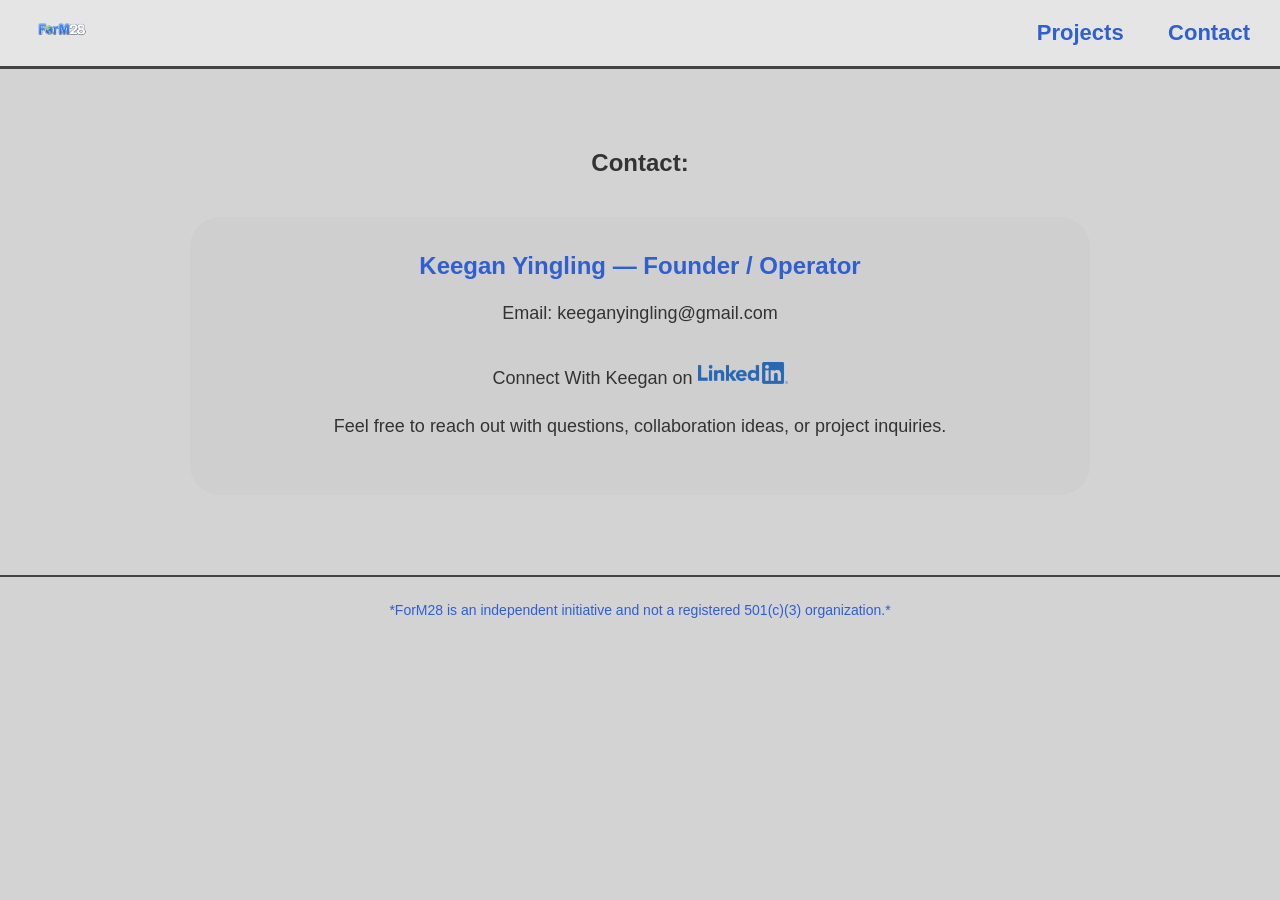
==== contact.html @ 85b30ba9 "Update contact.html" ====
<!DOCTYPE html>
<html>
<head>
  <title>Contact</title>
  <link rel="stylesheet" href="styles.css">
</head>
<body>

<header>
  <a href="index.html">
    <img src="logo.png" class="logo-small">
  </a>

  <nav>
    <a href="projects.html">Projects</a>
    <a href="contact.html">Contact</a>
  </nav>
</header>

<div class="container">

  <h2>Contact:</h2>

  <div class="card" style="text-align:center;">

    <div class="project-title">
      Keegan Yingling — Founder / Operator
    </div>

    <p>Email: keeganyingling@gmail.com</p>
    
    <p>
      Connect With Keegan on  <a href="https://www.linkedin.com/in/keegan-yingling-981190180/">
      <img src="linkedin.png" style="width:90px; margin-top:15px;">
    </a>
    </p>
      
    <p>
      Feel free to reach out with questions, collaboration ideas, or project inquiries.
    </p>

  </div>

</div>

<div class="footer">
  *ForM28 is an independent initiative and not a registered 501(c)(3) organization.*
</div>

</body>
</html>
---- styles.css ----
body {
  font-family: Arial, sans-serif;
  margin: 0;
  background: #d3d3d3;
  color: #333;
}

/* HEADER */
header {
  background: #e5e5e5;
  border-bottom: 3px solid #444;
  padding: 10px 30px;
  display: flex;
  align-items: center;
  justify-content: space-between;
}

.logo-small {
  height: 42px;
}

nav a {
  margin-left: 40px;
  text-decoration: none;
  color: #2f5fd0;
  font-size: 22px;
  font-weight: bold;
}

nav a:hover {
  text-decoration: underline;
}

/* MAIN CONTAINER */
.container {
  max-width: 900px;
  margin: 80px auto;
  text-align: center;
  padding: 0 20px;
}

/* LOGO */
.logo-main {
  max-width: 420px;
  margin-bottom: 40px;
}

/* TEXT */
p {
  font-size: 18px;
  line-height: 1.7;
}

/* CARDS */
.card {
  background: #cfcfcf;
  border-radius: 30px;
  padding: 35px;
  margin-top: 40px;
  text-align: left;
}

/* TITLES */
.project-title {
  color: #2f5fd0;
  font-size: 24px;
  font-weight: bold;
  margin-bottom: 15px;
}

/* BUTTONS */
.button {
  display: inline-block;
  padding: 12px 20px;
  border-radius: 8px;
  text-decoration: none;
  font-weight: bold;
  margin-top: 15px;
}

.button-green {
  background: #8bc34a;
  color: #000;
}

.button-green:hover {
  background: #7cb342;
}

.button-blue {
  color: #2f5fd0;
}

.button-blue:hover {
  text-decoration: underline;
}

/* FOOTER */
.footer {
  text-align: center;
  margin-top: 60px;
  padding: 25px;
  font-size: 14px;
  color: #2f5fd0;
  border-top: 2px solid #444;
}
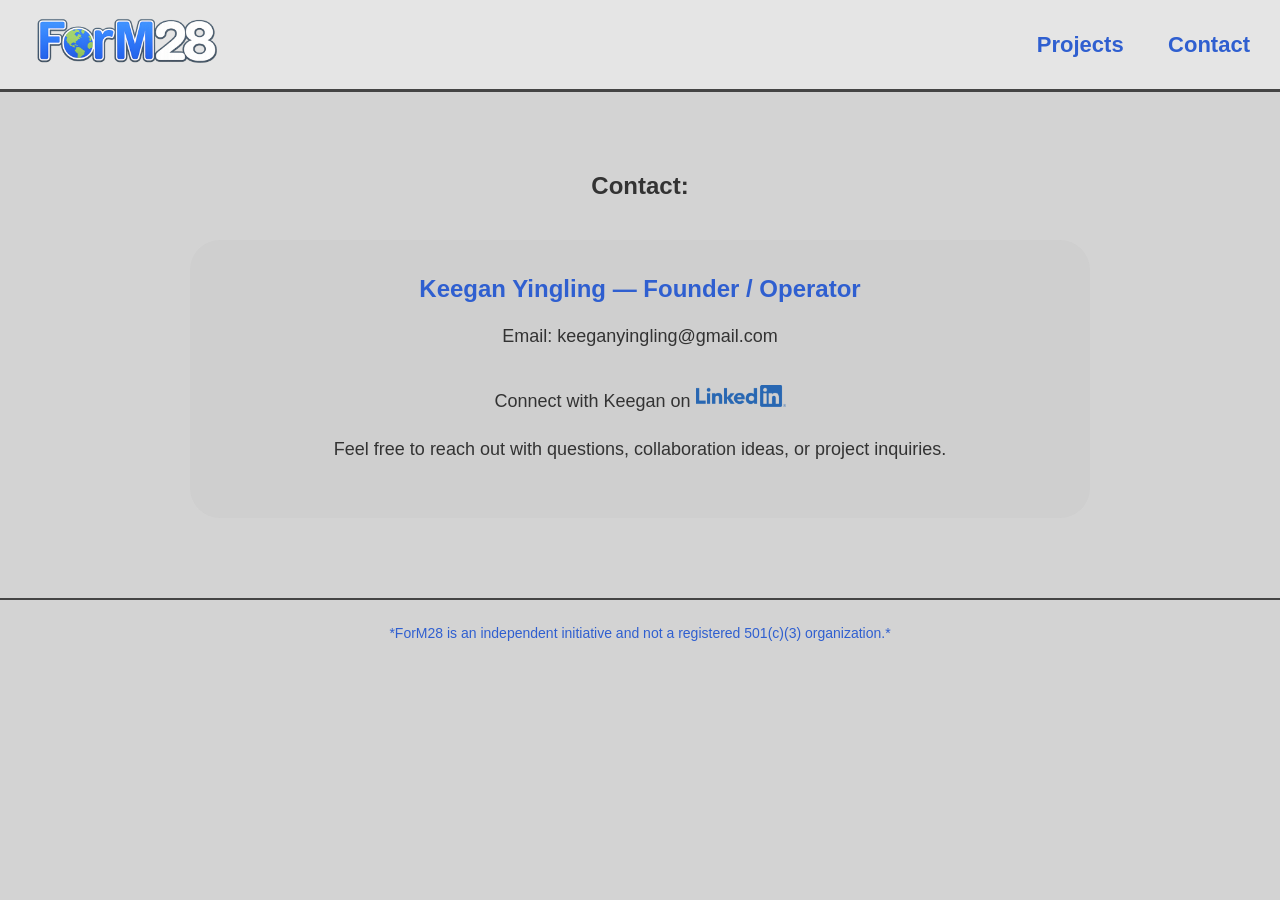
==== commit 35376d90: "Update contact.html" ====
--- a/contact.html
+++ b/contact.html
@@ -30,7 +30,7 @@
     <p>Email: keeganyingling@gmail.com</p>
     
     <p>
-      Connect With Keegan on  <a href="https://www.linkedin.com/in/keegan-yingling-981190180/">
+      Connect with Keegan on  <a href="https://www.linkedin.com/in/keegan-yingling-981190180/">
       <img src="linkedin.png" style="width:90px; margin-top:15px;">
     </a>
     </p>
--- a/styles.css
+++ b/styles.css
@@ -16,7 +16,7 @@
 }
 
 .logo-small {
-  height: 42px;
+  height: 65px;
 }
 
 nav a {
@@ -41,7 +41,7 @@
 
 /* LOGO */
 .logo-main {
-  max-width: 420px;
+  max-width: 600px;
   margin-bottom: 40px;
 }
 
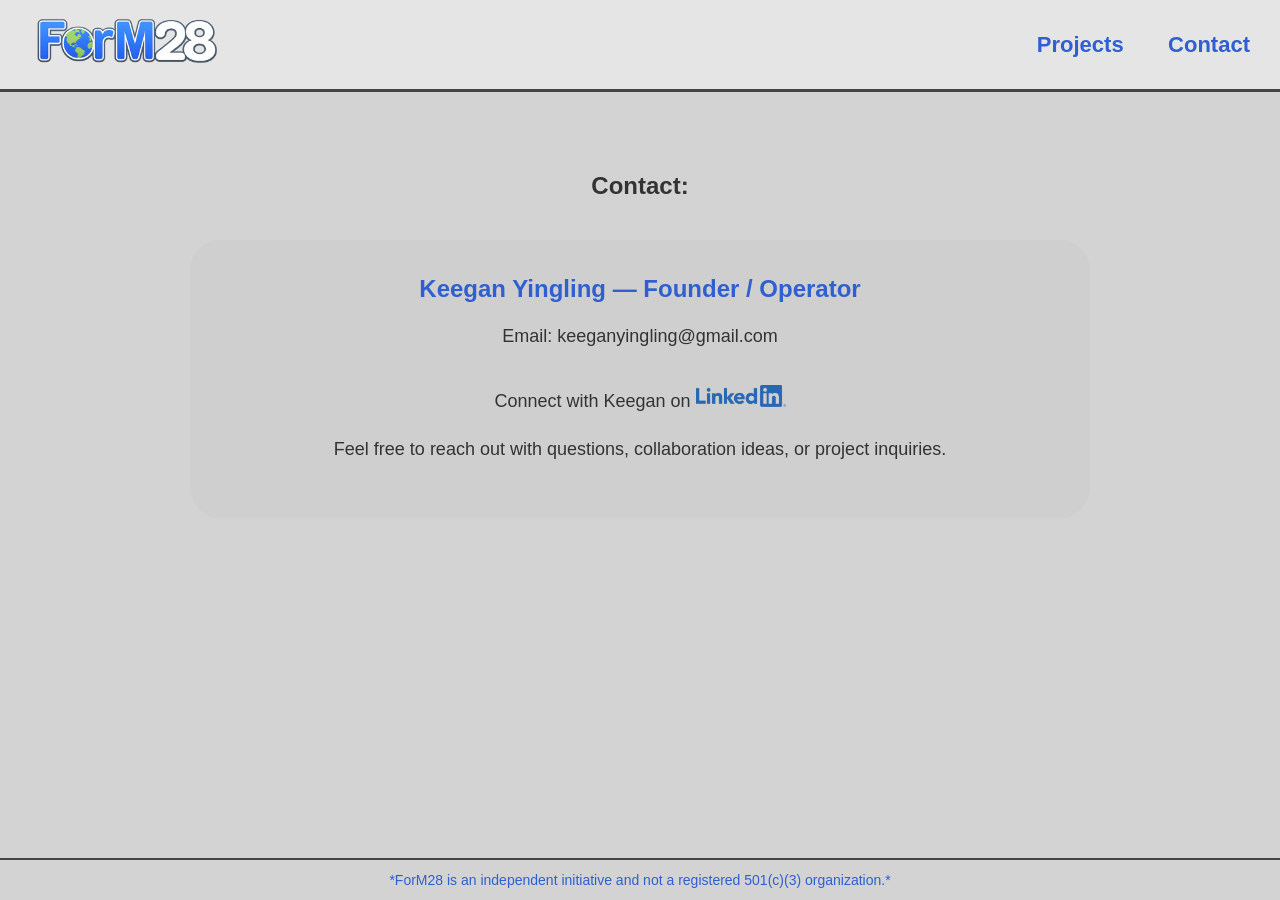
==== commit 2d631406: "Update contact.html" ====
--- a/contact.html
+++ b/contact.html
@@ -17,31 +17,35 @@
   </nav>
 </header>
 
-<div class="container">
+<div class="main-content"> <!-- ADDED -->
 
-  <h2>Contact:</h2>
+  <div class="container">
 
-  <div class="card" style="text-align:center;">
+    <h2>Contact:</h2>
 
-    <div class="project-title">
-      Keegan Yingling — Founder / Operator
+    <div class="card" style="text-align:center;">
+
+      <div class="project-title">
+        Keegan Yingling — Founder / Operator
+      </div>
+
+      <p>Email: keeganyingling@gmail.com</p>
+      
+      <p>
+        Connect with Keegan on  <a href="https://www.linkedin.com/in/keegan-yingling-981190180/">
+        <img src="linkedin.png" style="width:90px; margin-top:15px;">
+      </a>
+      </p>
+        
+      <p>
+        Feel free to reach out with questions, collaboration ideas, or project inquiries.
+      </p>
+
     </div>
-
-    <p>Email: keeganyingling@gmail.com</p>
-    
-    <p>
-      Connect with Keegan on  <a href="https://www.linkedin.com/in/keegan-yingling-981190180/">
-      <img src="linkedin.png" style="width:90px; margin-top:15px;">
-    </a>
-    </p>
-      
-    <p>
-      Feel free to reach out with questions, collaboration ideas, or project inquiries.
-    </p>
 
   </div>
 
-</div>
+</div> <!-- ADDED -->
 
 <div class="footer">
   *ForM28 is an independent initiative and not a registered 501(c)(3) organization.*
--- a/styles.css
+++ b/styles.css
@@ -1,8 +1,15 @@
+html, body {
+  height: 100%;
+  margin: 0;
+}
+
 body {
   font-family: Arial, sans-serif;
-  margin: 0;
   background: #d3d3d3;
   color: #333;
+
+  display: flex;
+  flex-direction: column;
 }
 
 /* HEADER */
@@ -29,6 +36,11 @@
 
 nav a:hover {
   text-decoration: underline;
+}
+
+/* MAIN CONTENT WRAPPER (NEW) */
+.main-content {
+  flex: 1;
 }
 
 /* MAIN CONTAINER */
@@ -95,11 +107,10 @@
   text-decoration: underline;
 }
 
-/* FOOTER */
+/* FOOTER (UPDATED) */
 .footer {
   text-align: center;
-  margin-top: 60px;
-  padding: 25px;
+  padding: 12px 20px; /* consistent height */
   font-size: 14px;
   color: #2f5fd0;
   border-top: 2px solid #444;
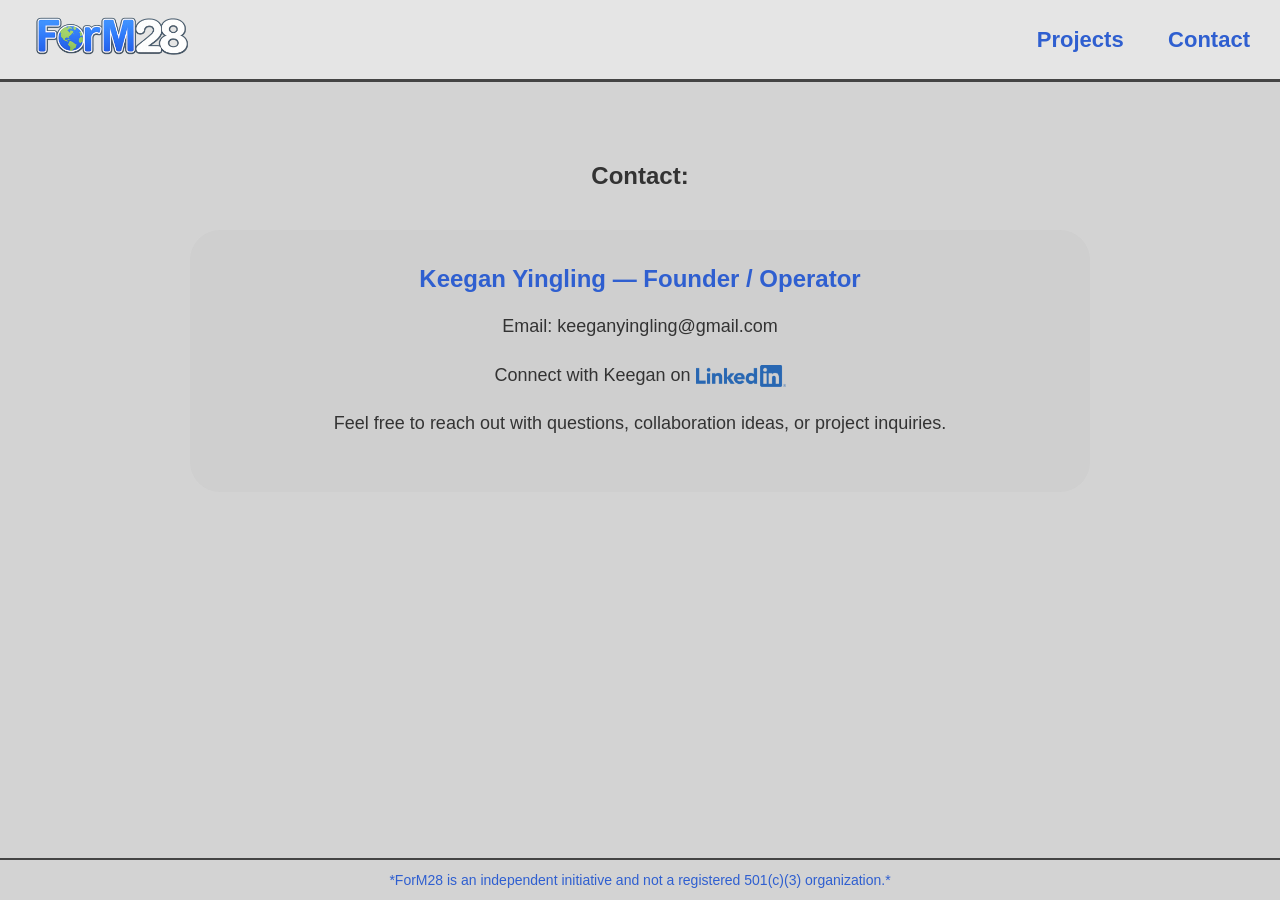
==== commit e30d0ff0: "Update contact.html" ====
--- a/contact.html
+++ b/contact.html
@@ -33,7 +33,7 @@
       
       <p>
         Connect with Keegan on  <a href="https://www.linkedin.com/in/keegan-yingling-981190180/">
-        <img src="linkedin.png" style="width:90px; margin-top:15px;">
+        <img src="linkedin.png" style="width:90px; vertical-align:middle;">
       </a>
       </p>
         
--- a/styles.css
+++ b/styles.css
@@ -23,7 +23,7 @@
 }
 
 .logo-small {
-  height: 65px;
+  height: 55px;
 }
 
 nav a {
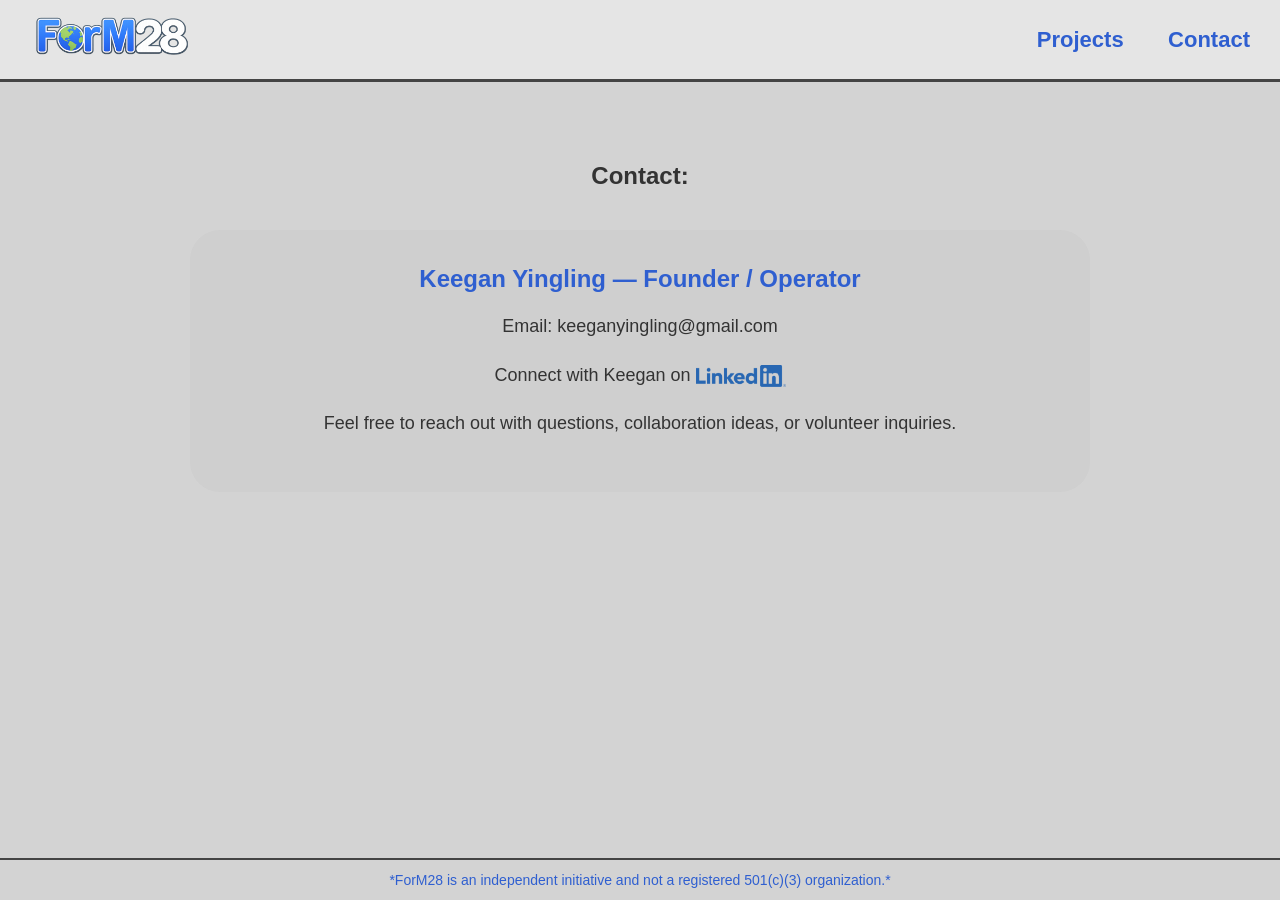
==== commit 045373cf: "Update contact.html" ====
--- a/contact.html
+++ b/contact.html
@@ -38,7 +38,7 @@
       </p>
         
       <p>
-        Feel free to reach out with questions, collaboration ideas, or project inquiries.
+        Feel free to reach out with questions, collaboration ideas, or volunteer inquiries.
       </p>
 
     </div>
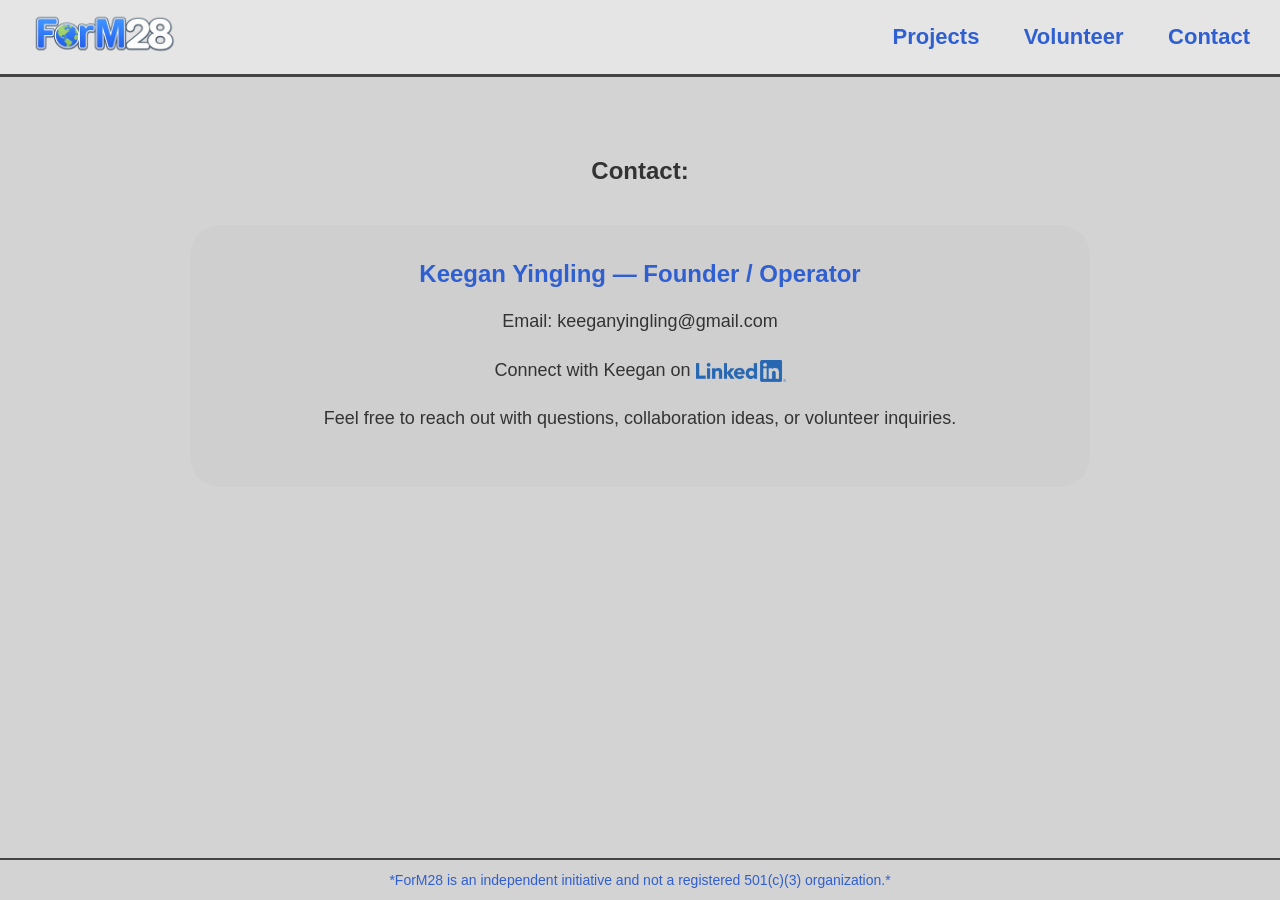
==== commit a7c139e2: "Update contact.html" ====
--- a/contact.html
+++ b/contact.html
@@ -12,9 +12,10 @@
   </a>
 
   <nav>
-    <a href="projects.html">Projects</a>
-    <a href="contact.html">Contact</a>
-  </nav>
+  <a href="projects.html">Projects</a>
+  <a href="volunteer.html">Volunteer</a>
+  <a href="contact.html">Contact</a>
+</nav>
 </header>
 
 <div class="main-content"> <!-- ADDED -->
--- a/styles.css
+++ b/styles.css
@@ -23,7 +23,7 @@
 }
 
 .logo-small {
-  height: 55px;
+  height: 50px;
 }
 
 nav a {
@@ -53,7 +53,7 @@
 
 /* LOGO */
 .logo-main {
-  max-width: 600px;
+  max-width: 550px;
   margin-bottom: 40px;
 }
 
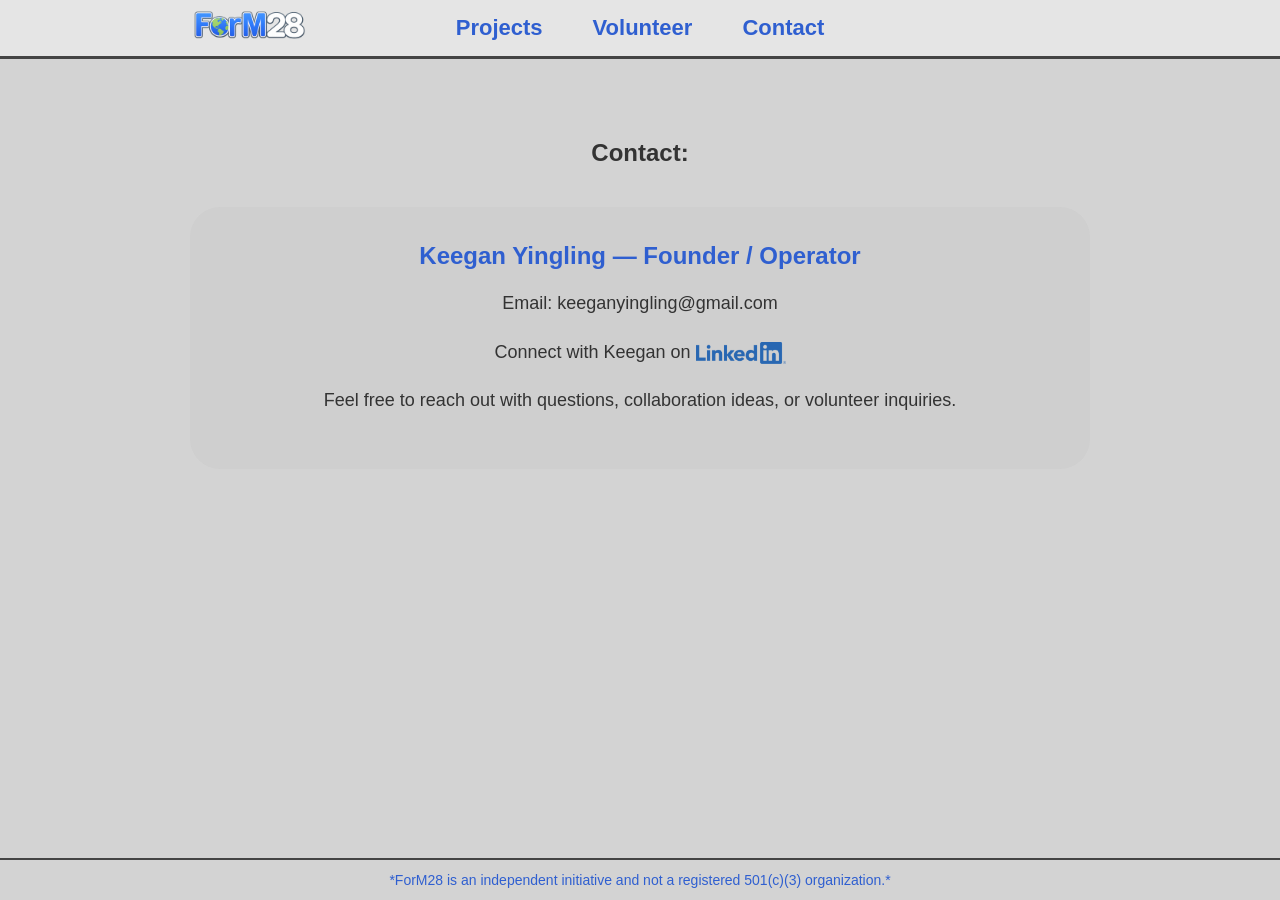
==== commit 05125168: "Update contact.html" ====
--- a/contact.html
+++ b/contact.html
@@ -7,15 +7,19 @@
 <body>
 
 <header>
-  <a href="index.html">
-    <img src="logo.png" class="logo-small">
-  </a>
+  <div class="header-inner">
 
-  <nav>
-  <a href="projects.html">Projects</a>
-  <a href="volunteer.html">Volunteer</a>
-  <a href="contact.html">Contact</a>
-</nav>
+    <a href="index.html" class="logo-wrapper">
+      <img src="logo.png" class="logo-small">
+    </a>
+
+    <nav class="nav-center">
+      <a href="projects.html">Projects</a>
+      <a href="volunteer.html">Volunteer</a>
+      <a href="contact.html">Contact</a>
+    </nav>
+
+  </div>
 </header>
 
 <div class="main-content"> <!-- ADDED -->
--- a/styles.css
+++ b/styles.css
@@ -16,25 +16,42 @@
 header {
   background: #e5e5e5;
   border-bottom: 3px solid #444;
-  padding: 10px 30px;
-  display: flex;
-  align-items: center;
-  justify-content: space-between;
+}
+
+.header-inner {
+  max-width: 900px;
+  margin: 0 auto;
+  position: relative;
+  padding: 15px 20px;
+}
+
+/* LOGO (left aligned) */
+.logo-wrapper {
+  position: absolute;
+  left: 20px;
+  top: 50%;
+  transform: translateY(-50%);
 }
 
 .logo-small {
-  height: 50px;
+  height: 40px;
 }
 
-nav a {
-  margin-left: 40px;
+/* NAV (perfectly centered) */
+.nav-center {
+  display: flex;
+  justify-content: center;
+  gap: 50px;
+}
+
+.nav-center a {
   text-decoration: none;
   color: #2f5fd0;
   font-size: 22px;
   font-weight: bold;
 }
 
-nav a:hover {
+.nav-center a:hover {
   text-decoration: underline;
 }
 
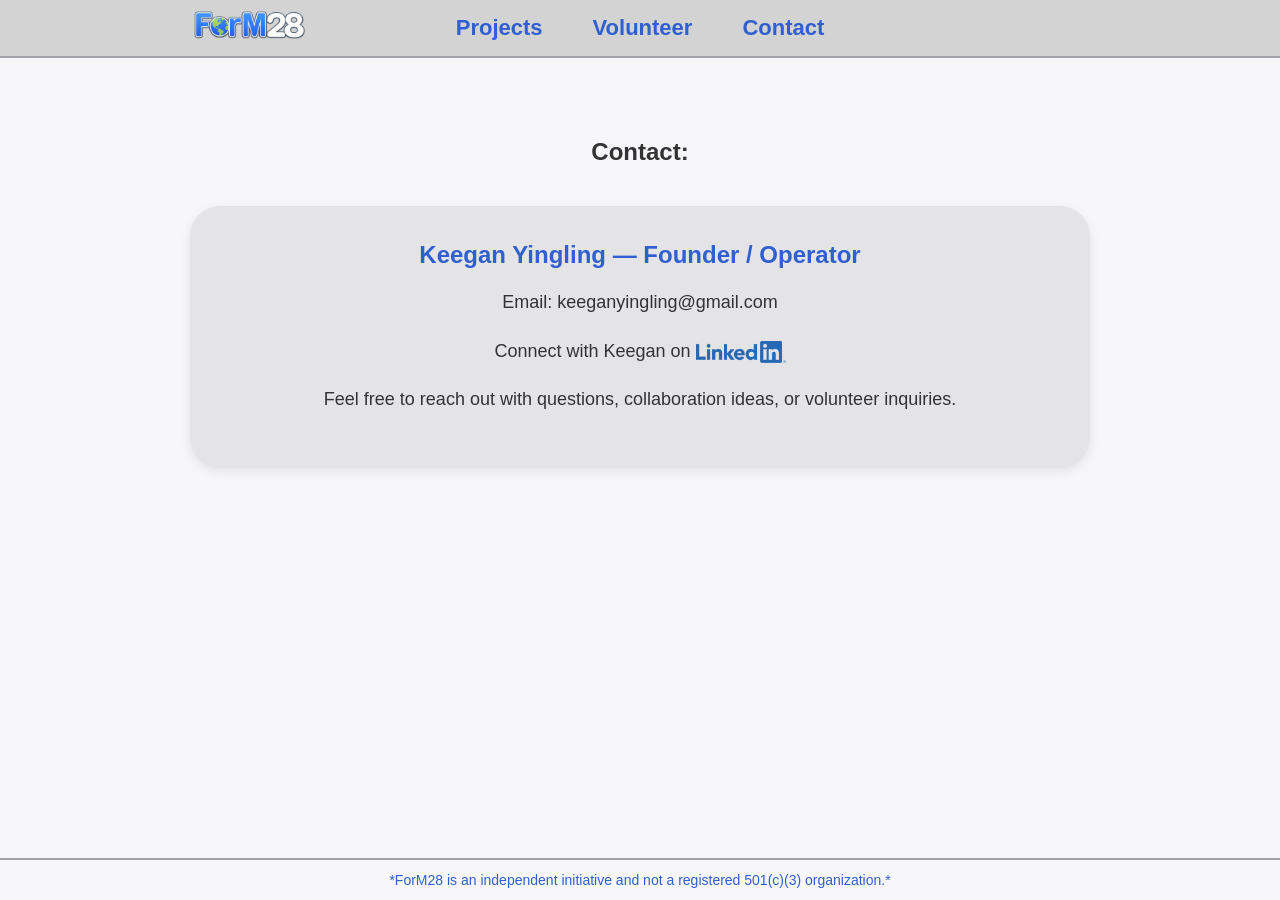
==== commit 1718a004: "Update contact.html" ====
--- a/contact.html
+++ b/contact.html
@@ -22,7 +22,7 @@
   </div>
 </header>
 
-<div class="main-content"> <!-- ADDED -->
+<div class="main-content">
 
   <div class="container">
 
@@ -50,7 +50,7 @@
 
   </div>
 
-</div> <!-- ADDED -->
+</div>
 
 <div class="footer">
   *ForM28 is an independent initiative and not a registered 501(c)(3) organization.*
--- a/styles.css
+++ b/styles.css
@@ -5,7 +5,7 @@
 
 body {
   font-family: Arial, sans-serif;
-  background: #d3d3d3;
+  background: #f7f7f9; /* Stripe-style off white */
   color: #333;
 
   display: flex;
@@ -14,8 +14,8 @@
 
 /* HEADER */
 header {
-  background: #e5e5e5;
-  border-bottom: 3px solid #444;
+  background: #d3d3d3; /* moved grey to header */
+  border-bottom: 2px solid #a1a1aa; /* softer, modern border */
 }
 
 .header-inner {
@@ -55,7 +55,7 @@
   text-decoration: underline;
 }
 
-/* MAIN CONTENT WRAPPER (NEW) */
+/* MAIN CONTENT WRAPPER */
 .main-content {
   flex: 1;
 }
@@ -82,11 +82,14 @@
 
 /* CARDS */
 .card {
-  background: #cfcfcf;
+  background: #e4e4e7; /* slightly darker than background */
   border-radius: 30px;
   padding: 35px;
   margin-top: 40px;
   text-align: left;
+
+  /* subtle modern polish */
+  box-shadow: 0 4px 12px rgba(0,0,0,0.08);
 }
 
 /* TITLES */
@@ -124,11 +127,18 @@
   text-decoration: underline;
 }
 
-/* FOOTER (UPDATED) */
+/* FOOTER */
 .footer {
   text-align: center;
-  padding: 12px 20px; /* consistent height */
+  padding: 12px 20px;
   font-size: 14px;
   color: #2f5fd0;
-  border-top: 2px solid #444;
+  border-top: 2px solid #a1a1aa; /* match header tone */
 }
+
+.tagline {
+  font-size: 24px;
+  line-height: 1.6;
+  max-width: 800px;
+  margin: 10px auto 0 auto;
+}
